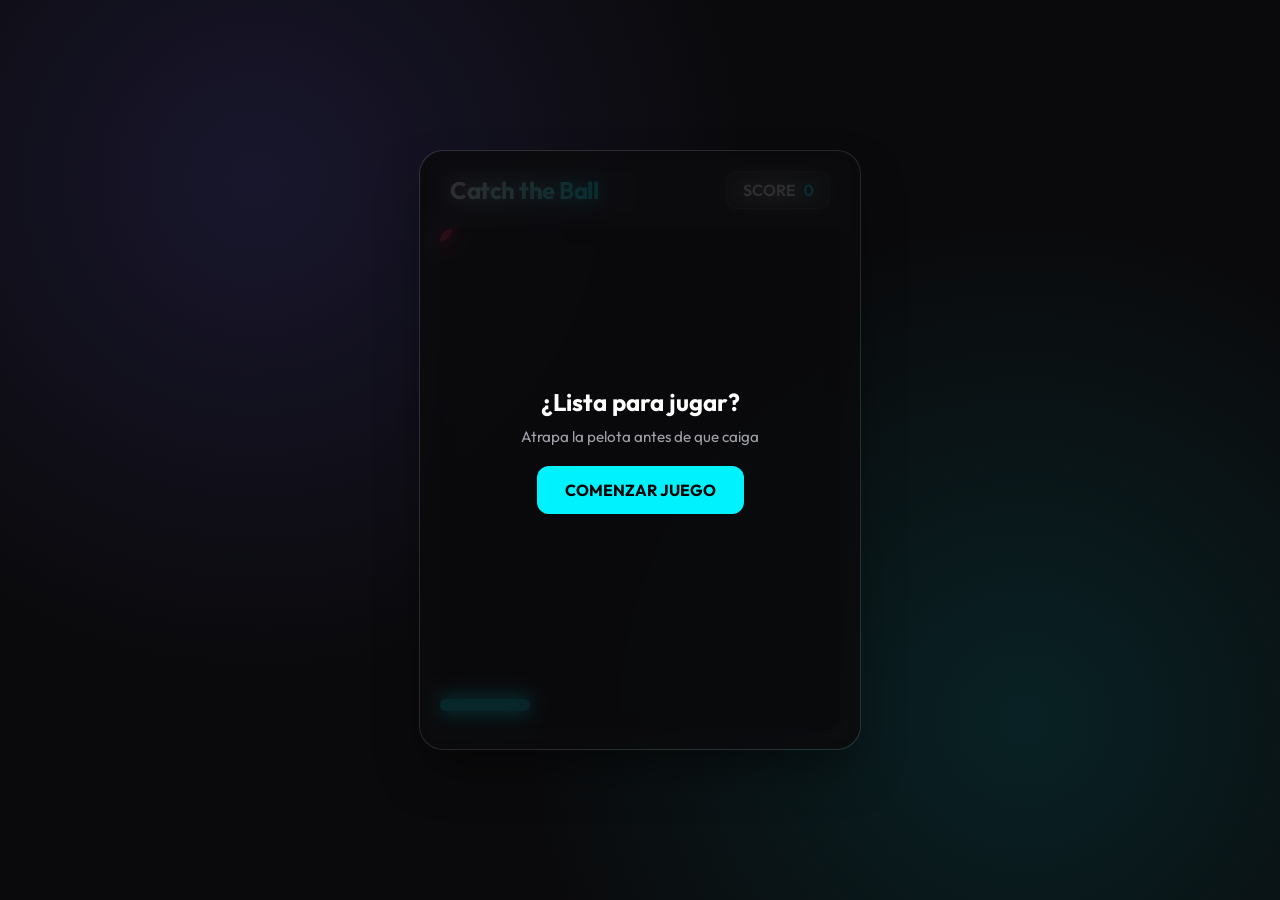
==== index.html @ 87e76823 "feat: rediseño moderno y mejoras en la lógica del juego Catch The Ball" ====
<!DOCTYPE html>
<html lang="es">
  <head>
    <meta charset="UTF-8" />
    <meta name="viewport" content="width=device-width, initial-scale=1.0" />
    <meta name="description" content="Catch The Ball - Un juego arcade moderno y minimalista" />
    <title>Catch The Ball | Premium Arcade</title>
    
    <!-- Fuentes de Google -->
    <link rel="preconnect" href="https://fonts.googleapis.com" />
    <link rel="preconnect" href="https://fonts.gstatic.com" crossorigin />
    <link href="https://fonts.googleapis.com/css2?family=Outfit:wght@400;600;700&display=swap" rel="stylesheet" />
    
    <link rel="stylesheet" href="style.css" />
  </head>
  <body>
    <!-- Contenedor principal del juego -->
    <main class="game-container">
      <header class="header">
        <h1>Catch the Ball</h1>
        <div class="score-badge" aria-live="polite">
          SCORE <span id="scoreVal">0</span>
        </div>
      </header>

      <!-- Lienzo del juego -->
      <canvas id="gameCanvas" aria-label="Tablero de juego"></canvas>

      <!-- Pantalla de Inicio -->
      <section id="startOverlay" class="overlay">
        <h2>¿Lista para jugar?</h2>
        <p class="description">Atrapa la pelota antes de que caiga</p>
        <button id="startBtn" class="btn-primary" aria-label="Comenzar juego">
          COMENZAR JUEGO
        </button>
      </section>

      <!-- Pantalla de Fin de Juego -->
      <section id="gameOverOverlay" class="overlay hidden" aria-hidden="true">
        <h2 class="game-over-title">¡GAME OVER!</h2>
        <p class="final-score">Puntuación final: <span id="finalScoreVal">0</span></p>
        <button id="restartBtn" class="btn-primary" aria-label="Jugar de nuevo">
          INTENTAR DE NUEVO
        </button>
      </section>
    </main>

    <script src="script.js"></script>
  </body>
</html>
---- style.css ----
:root {
  /* Paleta de Colores */
  --bg-primary: #0a0a0c;
  --accent-color: #00f2ff;
  --accent-glow: rgba(0, 242, 255, 0.5);
  --ball-color: #ff2d55;
  --ball-glow: rgba(255, 45, 85, 0.6);

  /* Efectos Glassmorphism */
  --glass-bg: rgba(255, 255, 255, 0.03);
  --glass-border: rgba(255, 255, 255, 0.1);

  /* Tipografía */
  --text-primary: #ffffff;
  --text-secondary: #a1a1aa;
}

/* Reset y Estilos Base */
* {
  margin: 0;
  padding: 0;
  box-sizing: border-box;
  font-family: 'Outfit', sans-serif;
}

body {
  background-color: var(--bg-primary);
  background-image:
    radial-gradient(circle at 20% 20%, rgba(108, 92, 231, 0.15) 0%, transparent 40%),
    radial-gradient(circle at 80% 80%, rgba(0, 242, 255, 0.1) 0%, transparent 40%);
  color: var(--text-primary);
  height: 100vh;
  display: flex;
  justify-content: center;
  align-items: center;
  overflow: hidden;
}

/* Contenedor del Juego */
.game-container {
  position: relative;
  background: var(--glass-bg);
  backdrop-filter: blur(12px);
  -webkit-backdrop-filter: blur(12px);
  border: 1px solid var(--glass-border);
  border-radius: 24px;
  padding: 20px;
  box-shadow: 0 25px 50px -12px rgba(0, 0, 0, 0.5);
  display: flex;
  flex-direction: column;
  align-items: center;
  gap: 20px;
}

/* Encabezado y Puntaje */
.header {
  width: 100%;
  display: flex;
  justify-content: space-between;
  align-items: center;
  padding: 0 10px;
}

h1 {
  font-size: 1.5rem;
  font-weight: 700;
  letter-spacing: -0.02em;
  background: linear-gradient(to right, #fff, var(--accent-color));
  -webkit-background-clip: text;
  background-clip: text;
  -webkit-text-fill-color: transparent;
}

.score-badge {
  background: rgba(255, 255, 255, 0.05);
  padding: 8px 16px;
  border-radius: 12px;
  border: 1px solid var(--glass-border);
  font-weight: 600;
  font-variant-numeric: tabular-nums;
  /* Mantiene los números alineados */
}

.score-badge span {
  color: var(--accent-color);
  margin-left: 5px;
}

/* Lienzo de Juego */
canvas {
  border-radius: 12px;
  background: rgba(0, 0, 0, 0.3);
  cursor: none;
  box-shadow: inset 0 0 20px rgba(0, 0, 0, 0.5);
  max-width: 100%;
}

/* Pantallas Superpuestas (Overlays) */
.overlay {
  position: absolute;
  inset: 0;
  background: rgba(10, 10, 12, 0.85);
  backdrop-filter: blur(10px);
  display: flex;
  flex-direction: column;
  justify-content: center;
  align-items: center;
  border-radius: 24px;
  z-index: 10;
  transition: opacity 0.3s ease, visibility 0.3s ease;
  padding: 40px;
  text-align: center;
}

.overlay.hidden {
  opacity: 0;
  visibility: hidden;
  pointer-events: none;
}

.description {
  color: var(--text-secondary);
  margin-top: 10px;
  font-size: 0.95rem;
}

/* Botones */
.btn-primary {
  background: var(--accent-color);
  color: #000;
  border: none;
  padding: 14px 28px;
  border-radius: 12px;
  font-weight: 700;
  font-size: 1rem;
  cursor: pointer;
  transition: all 0.3s cubic-bezier(0.4, 0, 0.2, 1);
  margin-top: 20px;
}

.btn-primary:hover {
  transform: translateY(-3px);
  box-shadow: 0 10px 20px -5px var(--accent-glow);
}

.btn-primary:active {
  transform: translateY(-1px);
}

/* Pantalla Final */
.game-over-title {
  color: var(--ball-color);
  font-size: 2.5rem;
  margin-bottom: 10px;
}

.final-score {
  font-size: 1.2rem;
  color: var(--text-secondary);
}
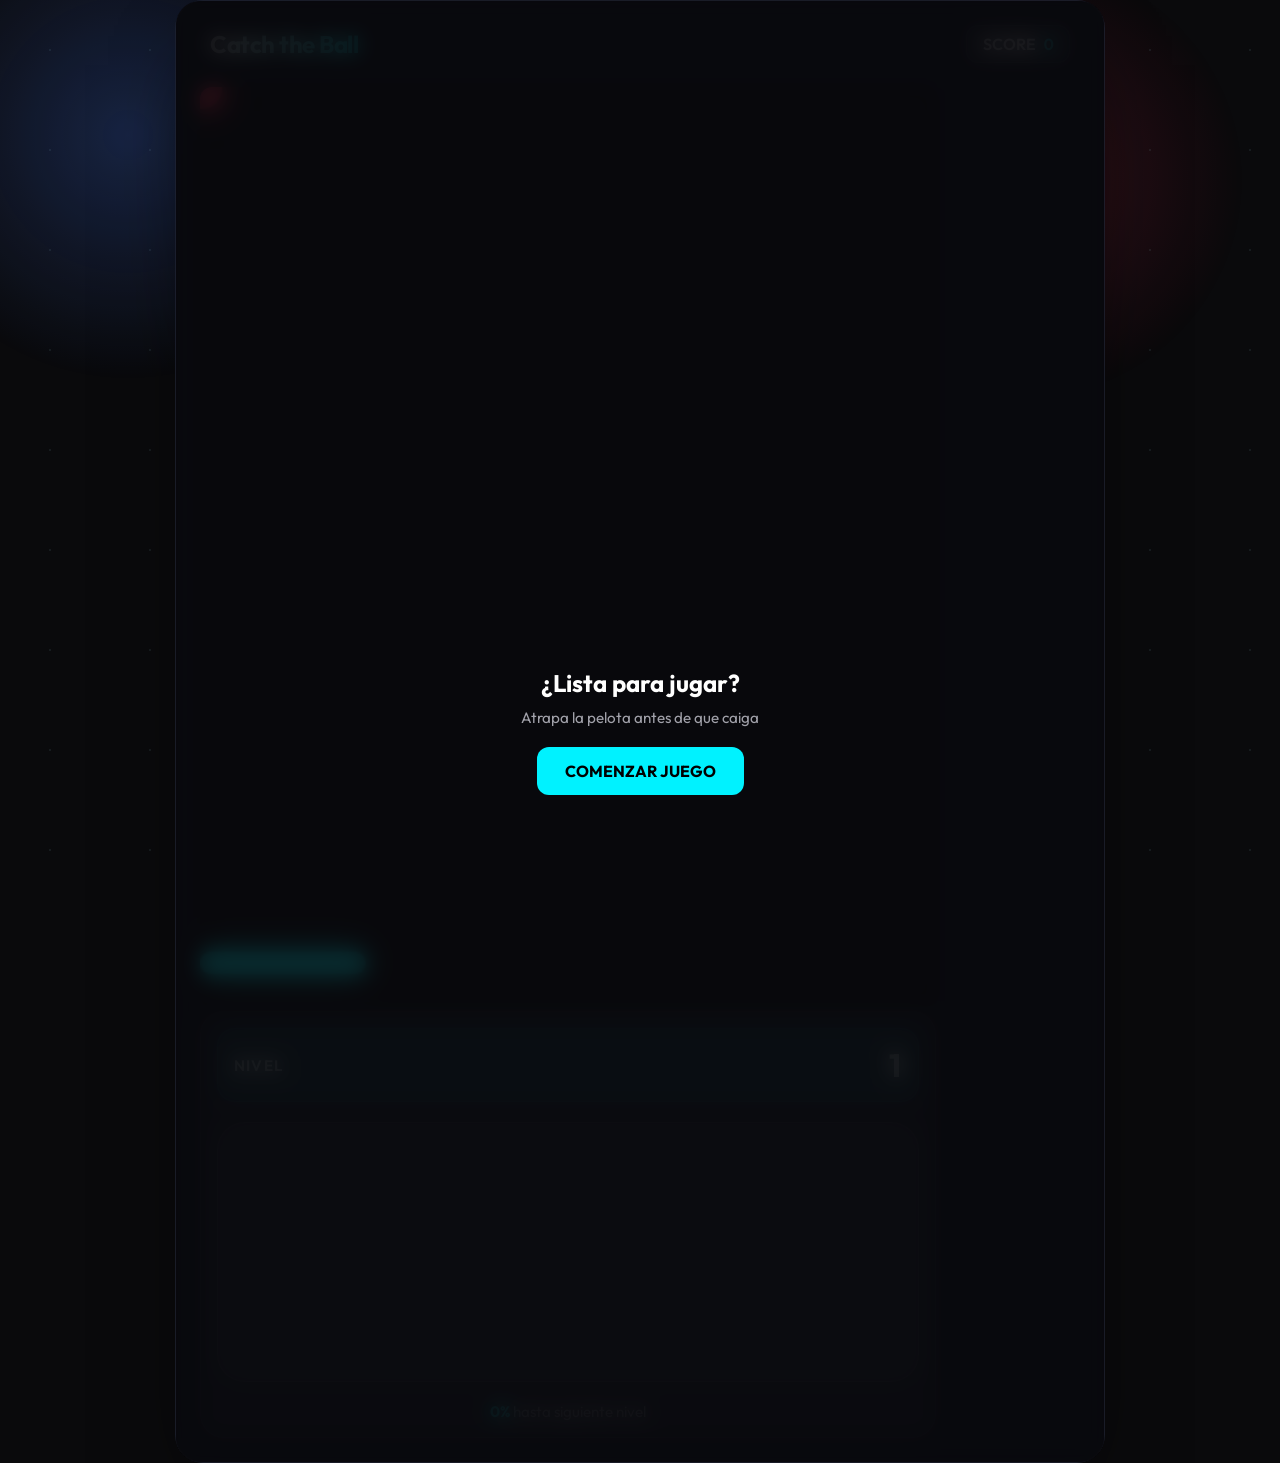
==== commit f5b4991a: "hola" ====
--- a/index.html
+++ b/index.html
@@ -23,8 +23,22 @@
         </div>
       </header>
 
-      <!-- Lienzo del juego -->
-      <canvas id="gameCanvas" aria-label="Tablero de juego"></canvas>
+      <div class="play-area">
+        <canvas id="gameCanvas" aria-label="Tablero de juego"></canvas>
+
+        <aside class="progress-panel" aria-label="Panel de progreso de nivel">
+          <div class="level-card">
+            <span>NIVEL</span>
+            <strong id="levelVal">1</strong>
+          </div>
+          <div class="progress-bar-outer" aria-label="Barra de progreso del nivel">
+            <div id="progressFill" class="progress-bar-fill"></div>
+          </div>
+          <p class="progress-text">
+            <span id="progressPercent">0%</span> hasta siguiente nivel
+          </p>
+        </aside>
+      </div>
 
       <!-- Pantalla de Inicio -->
       <section id="startOverlay" class="overlay">
--- a/style.css
+++ b/style.css
@@ -25,31 +25,142 @@
 
 body {
   background-color: var(--bg-primary);
-  background-image:
-    radial-gradient(circle at 20% 20%, rgba(108, 92, 231, 0.15) 0%, transparent 40%),
-    radial-gradient(circle at 80% 80%, rgba(0, 242, 255, 0.1) 0%, transparent 40%);
   color: var(--text-primary);
-  height: 100vh;
+  min-height: 100vh;
   display: flex;
   justify-content: center;
   align-items: center;
   overflow: hidden;
+  position: relative;
+}
+
+body::before {
+  content: "";
+  position: fixed;
+  inset: 0;
+  background: radial-gradient(circle at 10% 15%, rgba(72, 126, 255, 0.25), transparent 18%),
+              radial-gradient(circle at 80% 20%, rgba(255, 45, 85, 0.18), transparent 18%),
+              radial-gradient(circle at 50% 90%, rgba(0, 242, 255, 0.16), transparent 20%);
+  opacity: 0.9;
+  z-index: -2;
+  animation: driftBackground 30s linear infinite;
+  pointer-events: none;
+}
+
+body::after {
+  content: "";
+  position: fixed;
+  inset: 0;
+  background-image: radial-gradient(circle, rgba(255, 255, 255, 0.15) 1px, transparent 1px),
+                    radial-gradient(circle, rgba(0, 242, 255, 0.08) 1px, transparent 1px);
+  background-size: 100px 100px;
+  opacity: 0.35;
+  z-index: -1;
+  pointer-events: none;
+}
+
+@keyframes driftBackground {
+  from { transform: scale(1) translate(0, 0); }
+  to { transform: scale(1.03) translate(-20px, -20px); }
 }
 
 /* Contenedor del Juego */
 .game-container {
   position: relative;
-  background: var(--glass-bg);
-  backdrop-filter: blur(12px);
-  -webkit-backdrop-filter: blur(12px);
-  border: 1px solid var(--glass-border);
+  background: rgba(4, 9, 24, 0.75);
+  backdrop-filter: blur(18px);
+  -webkit-backdrop-filter: blur(18px);
+  border: 1px solid rgba(255, 255, 255, 0.08);
+  border-radius: 28px;
+  padding: 24px;
+  box-shadow: 0 35px 80px -30px rgba(0, 0, 0, 0.75);
+  display: grid;
+  grid-template-columns: 1fr 120px;
+  gap: 24px;
+  align-items: start;
+  width: min(930px, calc(100vw - 32px));
+}
+
+.header {
+  grid-column: 1 / -1;
+}
+
+.play-area {
+  position: relative;
+}
+
+.progress-panel {
+  display: flex;
+  flex-direction: column;
+  align-items: center;
+  justify-content: flex-start;
+  gap: 20px;
+  padding: 16px;
   border-radius: 24px;
-  padding: 20px;
-  box-shadow: 0 25px 50px -12px rgba(0, 0, 0, 0.5);
-  display: flex;
-  flex-direction: column;
-  align-items: center;
-  gap: 20px;
+  background: rgba(255, 255, 255, 0.04);
+  border: 1px solid rgba(255, 255, 255, 0.08);
+  min-height: 360px;
+}
+
+.level-card {
+  display: grid;
+  grid-template-columns: 1fr auto;
+  width: 100%;
+  gap: 12px;
+  align-items: center;
+  padding: 16px;
+  border-radius: 18px;
+  background: rgba(0, 242, 255, 0.08);
+  border: 1px solid rgba(0, 242, 255, 0.15);
+  font-size: 0.95rem;
+  font-weight: 600;
+  text-transform: uppercase;
+  letter-spacing: 0.08em;
+}
+
+.level-card strong {
+  font-size: 2rem;
+  color: #fff;
+}
+
+.progress-bar-outer {
+  width: 100%;
+  height: 260px;
+  border-radius: 28px;
+  border: 1px solid rgba(255, 255, 255, 0.12);
+  background: rgba(255, 255, 255, 0.04);
+  overflow: hidden;
+  position: relative;
+}
+
+.progress-bar-fill {
+  position: absolute;
+  inset: auto 0 0;
+  height: 0%;
+  width: 100%;
+  background: linear-gradient(180deg, rgba(0, 242, 255, 0.95), rgba(0, 166, 255, 0.55));
+  box-shadow: inset 0 0 18px rgba(0, 242, 255, 0.3);
+  transition: height 0.3s ease;
+}
+
+.progress-text {
+  color: var(--text-secondary);
+  text-align: center;
+  font-size: 0.95rem;
+}
+
+.progress-text span {
+  color: var(--accent-color);
+  font-weight: 700;
+}
+
+canvas {
+  border-radius: 18px;
+  background: rgba(0, 0, 0, 0.35);
+  cursor: none;
+  box-shadow: inset 0 0 25px rgba(0, 0, 0, 0.45);
+  width: 100%;
+  height: auto;
 }
 
 /* Encabezado y Puntaje */
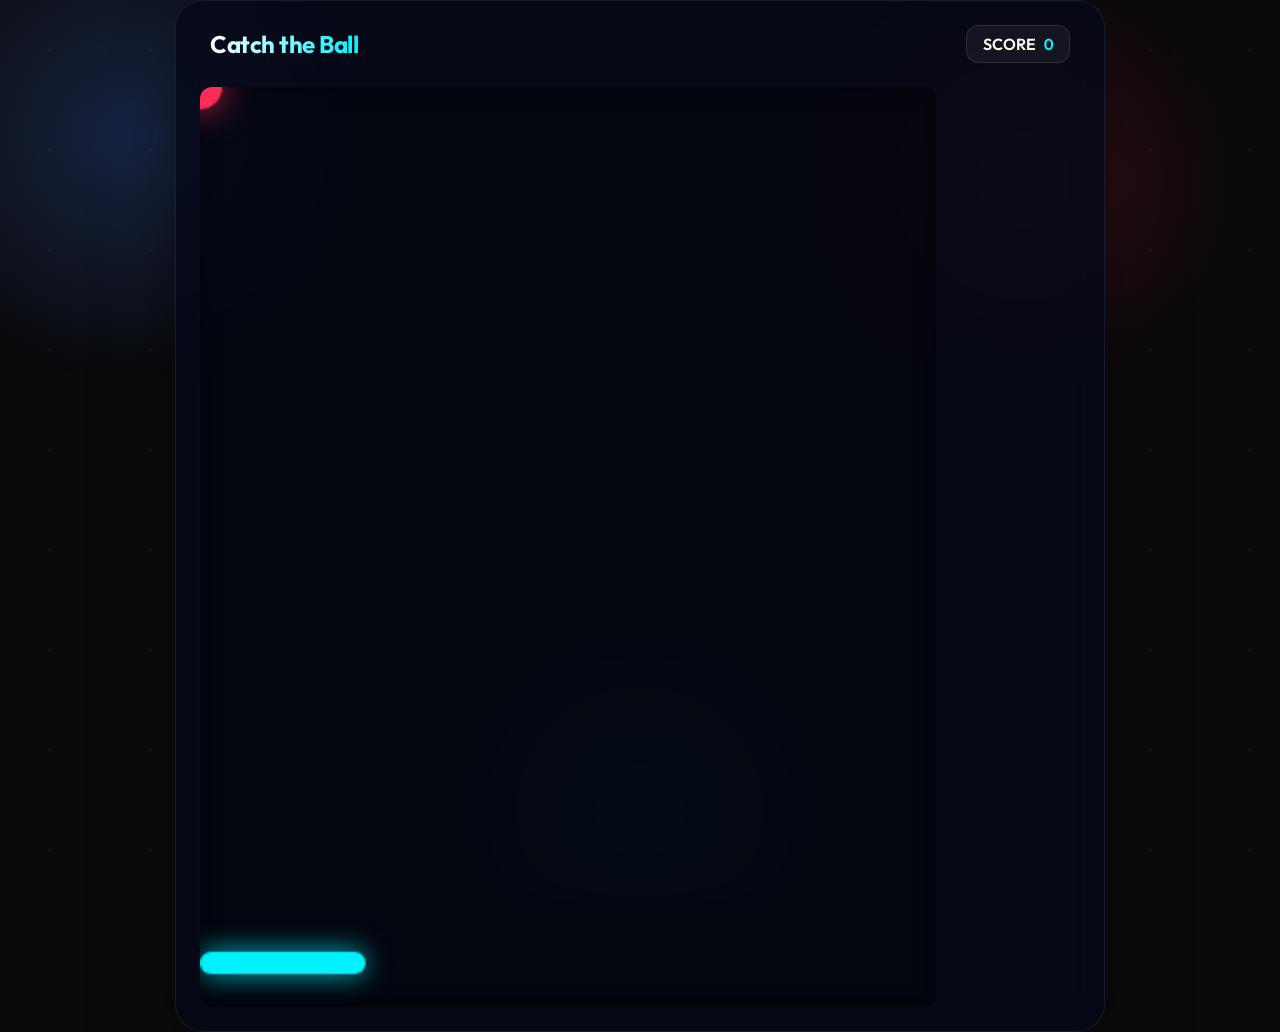
==== commit d4f02b71: "feat/Pagina de Inicio y Final" ====
--- a/index.html
+++ b/index.html
@@ -23,25 +23,11 @@
         </div>
       </header>
 
-      <div class="play-area">
-        <canvas id="gameCanvas" aria-label="Tablero de juego"></canvas>
+      <!-- Lienzo del juego -->
+      <canvas id="gameCanvas" aria-label="Tablero de juego"></canvas>
 
-        <aside class="progress-panel" aria-label="Panel de progreso de nivel">
-          <div class="level-card">
-            <span>NIVEL</span>
-            <strong id="levelVal">1</strong>
-          </div>
-          <div class="progress-bar-outer" aria-label="Barra de progreso del nivel">
-            <div id="progressFill" class="progress-bar-fill"></div>
-          </div>
-          <p class="progress-text">
-            <span id="progressPercent">0%</span> hasta siguiente nivel
-          </p>
-        </aside>
-      </div>
-
-      <!-- Pantalla de Inicio -->
-      <section id="startOverlay" class="overlay">
+      <!-- Pantalla de Inicio (oculta, se usa pages/inicio.html) -->
+      <section id="startOverlay" class="overlay hidden" aria-hidden="true">
         <h2>¿Lista para jugar?</h2>
         <p class="description">Atrapa la pelota antes de que caiga</p>
         <button id="startBtn" class="btn-primary" aria-label="Comenzar juego">
@@ -49,7 +35,7 @@
         </button>
       </section>
 
-      <!-- Pantalla de Fin de Juego -->
+      <!-- Pantalla de Fin de Juego (oculta, se usa pages/final.html) -->
       <section id="gameOverOverlay" class="overlay hidden" aria-hidden="true">
         <h2 class="game-over-title">¡GAME OVER!</h2>
         <p class="final-score">Puntuación final: <span id="finalScoreVal">0</span></p>
